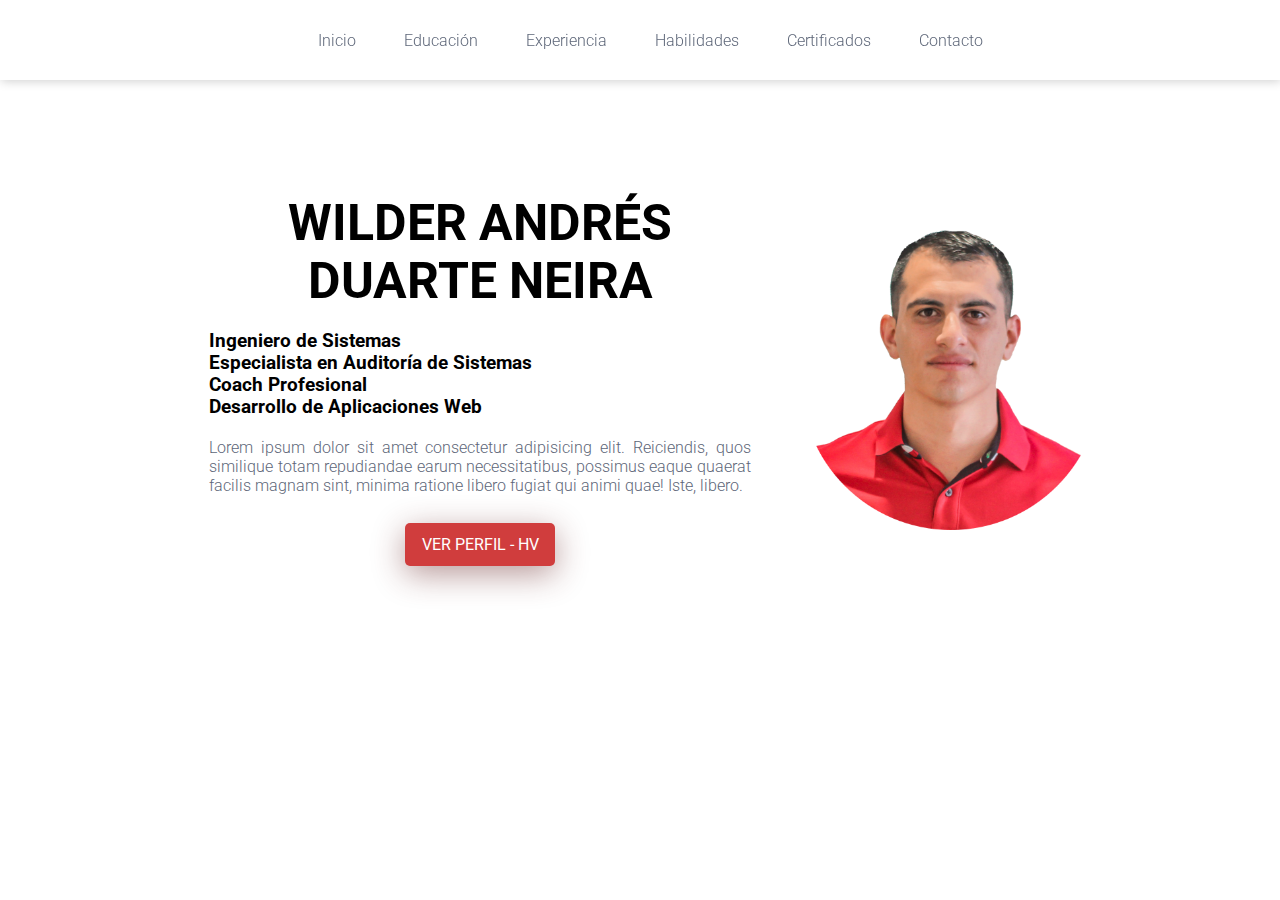
==== index.html @ 4ea181ac "load project" ====
<!DOCTYPE html>
<html lang="es">
<head>
    <meta charset="UTF-8">
    <meta name="viewport" content="width=device-width, initial-scale=1.0">
    <meta name="title" content="Hoja de Vida, Curriculum Vitae Wilder Duarte">
    <meta name="keyword" content="CV, HV, Hoja de Vida, Curriculum Vitae, Desarrollador, Ingeniero de Sistemas, Developer">
    <meta name="description" content="Sitio Web del curriculum de Wilder Duarte">
    <link rel="author" href="https://www.linkedin.com/in/wilder-duarte/">
    <link rel="icon" href="img/WilderDuarte.png" type="image/png">
    <link rel="stylesheet" href="css/style.css">
    <title>Wilder Duarte - Curriculum</title>
</head>
<body>
    <!-- MENÚ Y VISTA PRINCIPAL -->
    <header id="inicio">
        <nav>
            <section class="contenedor nav">
                <div class="enlaces-header">
                    <!-- a{Inicio}*6 -->
                    <a href="#inicio">Inicio</a>
                    <a href="#">Educación</a>
                    <a href="#">Experiencia</a>
                    <a href="#">Habilidades</a>
                    <a href="#">Certificados</a>
                    <a href="#">Contacto</a>
                </div>
                <div class="hamburguer"></div>
            </section>
        </nav>
        <div class="contenedor">
            <!-- section.contenido-header>section.textos-header+img -->
            <section class="contenido-header">
                <section class="textos-header">
                    <h1>WILDER ANDRÉS DUARTE NEIRA</h1>
                    <div class="titulospro">
                        <h3>Ingeniero de Sistemas</h3>
                        <h3>Especialista en Auditoría de Sistemas</h3>
                        <h3>Coach Profesional</h3>
                        <h3>Desarrollo de Aplicaciones Web</h3>
                    </div>
                    <!-- <p>lorem*1</p> -->
                    <p>Lorem ipsum dolor sit amet consectetur adipisicing elit. Reiciendis, quos similique totam repudiandae earum necessitatibus, possimus eaque quaerat facilis magnam sint, minima ratione libero fugiat qui animi quae! Iste, libero.</p>
                    <a href="document/Wilder Duarte - Perfil.pdf" target="_blank">Ver perfil - HV</a>
                </section>
                <img src="img/WilderDuarte.png" alt="Foto de perfil">
            </section>
        </div>
    </header>
</body>
</html>
---- css/style.css ----
@import url('https://fonts.googleapis.com/css2?family=Roboto:ital,wght@0,100;0,300;0,400;0,500;0,700;0,900;1,100;1,300;1,400;1,500;1,700;1,900&display=swap');

* {
    margin: 0;
    padding: 0;
    box-sizing: border-box;
}

body{
    font-family: 'Roboto', sans-serif;
}

h1{
    font-size: 50px;
}

.contenedor{
    width: 90%;
    max-width: 1400px;
    margin: auto;
    overflow: hidden;
}

/* ############## MENU DE NAVEGACIÓN ############## */

header::before{
    content: "";
    display: block;
    margin-bottom: 80px;
}

nav{
    width: 100%;
    height: 80px;
    background-color: #FFFFFF;
    border-bottom: 1px solid transparent;
    box-shadow: 1px 1px 10px 0 rgba(0,0,0,.2);
    position: fixed;
    top: 0;
    z-index: 100;
}

.nav{
    display: flex;
    height: 80px;
    width: 100%;
    align-items: center;
}

.enlaces-header{
    font-weight: 300;
    margin: auto;
}

.nav .enlaces-header a{
    color: #5d6678;
    text-decoration: none;
    margin-left: 20px;
    padding: 12px;
    border-radius: 10px;
}

.nav .enlaces-header a:hover{
    color: #fff;
    background-color: #d03d3d;
    border-color: #d03d3d;
    transition: all ease-in-out .6s;
}

.titulospro{
    text-align: left;
    margin: 20px 0;
}

.contenido-header{
    width: 80%;
    height: 600px;
    display: flex;
    justify-content: space-between;
    align-items: center;
    text-align: center;
    margin: 0 auto;
}

.contenido-header > img{
    width: 300px;
    height: 300px;
    margin-left: 50px;
    animation: ease-in animacion 0.5s;
}

@keyframes animacion{
    0%{
transform: scale(0);
    }
    100%{
transform: scale(1);
    }
}

.textos-header{
    margin: 0 0 0 30px;
}

.contenido-header p{
    font-weight: 300;
    margin-top: 14px;
    color: #5d6678;
    text-align: justify;
}

.contenido-header a{
    margin: 28px 0 0 0;
    width: 150px;
    display: inline-block;
    background: #d03d3d;
    text-align: center;
    color: #fff;
    padding: 12px 0;
    text-decoration: none;
    font-weight: 400;
    text-transform: uppercase;
    font-size: 16px;
    border-radius: 5px;
    box-shadow: 0 8px 32px rgba(97, 31, 31, 0.46);
}
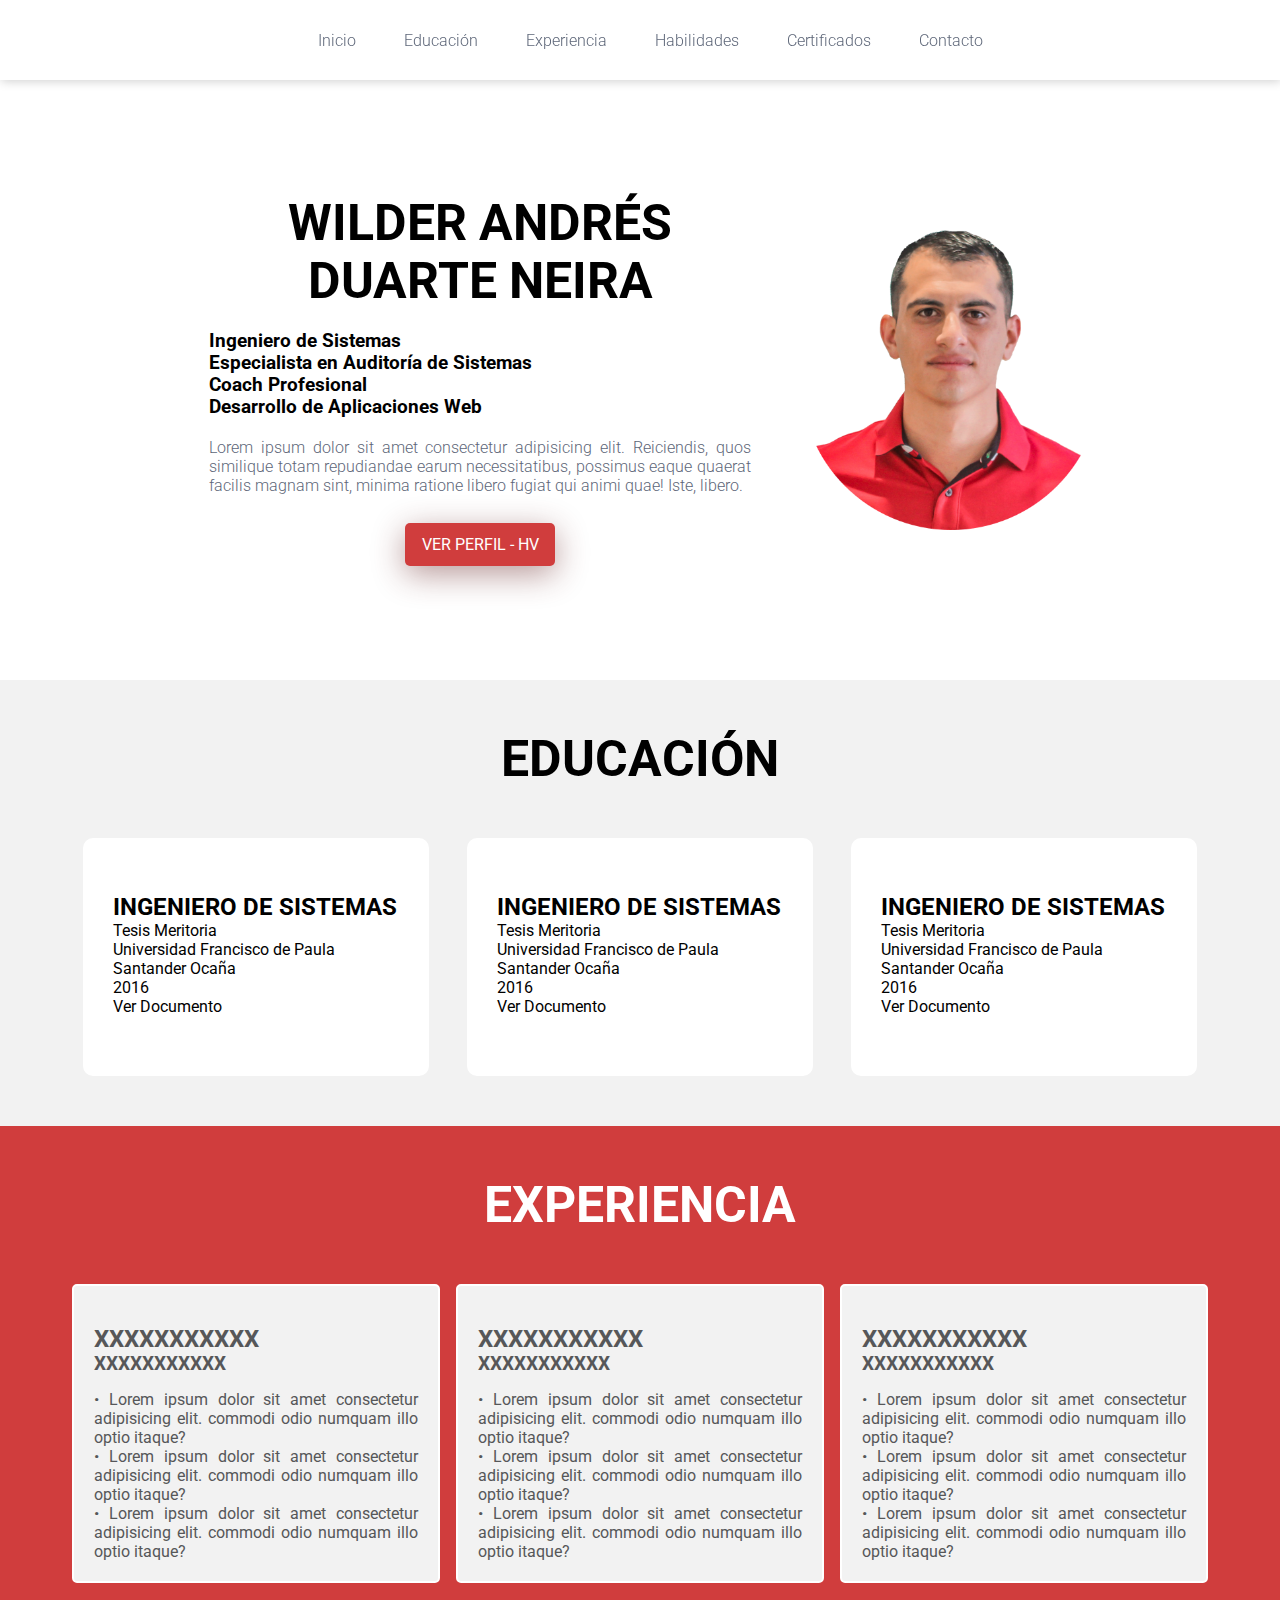
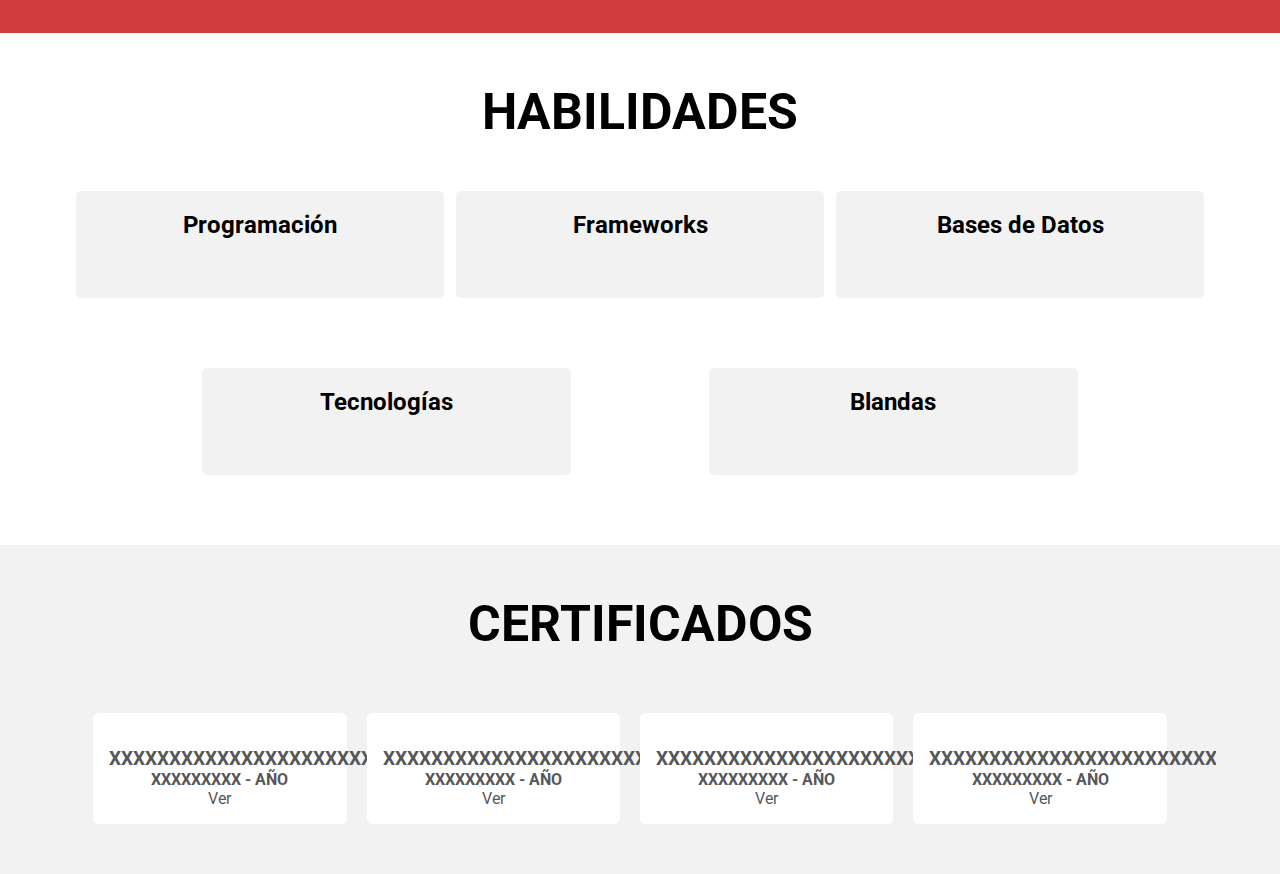
==== commit 4f6805e3: "fields for html and css, add sections differents" ====
--- a/index.html
+++ b/index.html
@@ -1,16 +1,19 @@
 <!DOCTYPE html>
 <html lang="es">
+
 <head>
     <meta charset="UTF-8">
     <meta name="viewport" content="width=device-width, initial-scale=1.0">
     <meta name="title" content="Hoja de Vida, Curriculum Vitae Wilder Duarte">
-    <meta name="keyword" content="CV, HV, Hoja de Vida, Curriculum Vitae, Desarrollador, Ingeniero de Sistemas, Developer">
+    <meta name="keyword"
+        content="CV, HV, Hoja de Vida, Curriculum Vitae, Desarrollador, Ingeniero de Sistemas, Developer">
     <meta name="description" content="Sitio Web del curriculum de Wilder Duarte">
     <link rel="author" href="https://www.linkedin.com/in/wilder-duarte/">
     <link rel="icon" href="img/WilderDuarte.png" type="image/png">
     <link rel="stylesheet" href="css/style.css">
     <title>Wilder Duarte - Curriculum</title>
 </head>
+
 <body>
     <!-- MENÚ Y VISTA PRINCIPAL -->
     <header id="inicio">
@@ -40,12 +43,171 @@
                         <h3>Desarrollo de Aplicaciones Web</h3>
                     </div>
                     <!-- <p>lorem*1</p> -->
-                    <p>Lorem ipsum dolor sit amet consectetur adipisicing elit. Reiciendis, quos similique totam repudiandae earum necessitatibus, possimus eaque quaerat facilis magnam sint, minima ratione libero fugiat qui animi quae! Iste, libero.</p>
+                    <p>Lorem ipsum dolor sit amet consectetur adipisicing elit. Reiciendis, quos similique totam
+                        repudiandae earum necessitatibus, possimus eaque quaerat facilis magnam sint, minima ratione
+                        libero fugiat qui animi quae! Iste, libero.</p>
                     <a href="document/Wilder Duarte - Perfil.pdf" target="_blank">Ver perfil - HV</a>
                 </section>
                 <img src="img/WilderDuarte.png" alt="Foto de perfil">
             </section>
         </div>
     </header>
+    <!-- SECTION EDUCATION -->
+    <section id="educacion" class="educacion">
+        <div class="contenedor">
+            <div class="content-educacion">
+                <div class="title">
+                    <h1>EDUCACIÓN</h1>
+                </div>
+                <div class="articulo">
+                    <i></i>
+                    <h3>Ingeniero de Sistemas</h3>
+                    <p>Tesis Meritoria</p>
+                    <p>Universidad Francisco de Paula Santander Ocaña</p>
+                    <p>2016</p>
+                    <a href="#" target="_blank">Ver Documento</a>
+                </div>
+                <div class="articulo">
+                    <i></i>
+                    <h3>Ingeniero de Sistemas</h3>
+                    <p>Tesis Meritoria</p>
+                    <p>Universidad Francisco de Paula Santander Ocaña</p>
+                    <p>2016</p>
+                    <a href="#" target="_blank">Ver Documento</a>
+                </div>
+                <div class="articulo">
+                    <i></i>
+                    <h3>Ingeniero de Sistemas</h3>
+                    <p>Tesis Meritoria</p>
+                    <p>Universidad Francisco de Paula Santander Ocaña</p>
+                    <p>2016</p>
+                    <a href="#" target="_blank">Ver Documento</a>
+                </div>
+            </div>
+        </div>
+    </section>
+    <!-- SECCIÓN EXPERIENCIA -->
+    <section class="experiencia" id="experiencia">
+        <div class="contenedor">
+            <div class="content-experience">
+                <div class="title">
+                    <h1>EXPERIENCIA</h1>
+                </div>
+                <div class="experience">
+                    <img src="" alt="">
+                    <h2>XXXXXXXXXXX</h2>
+                    <h3>XXXXXXXXXXX</h3>
+                    <p>• Lorem ipsum dolor sit amet consectetur adipisicing elit. commodi odio numquam illo optio
+                        itaque?</p>
+                    <p>• Lorem ipsum dolor sit amet consectetur adipisicing elit. commodi odio numquam illo optio
+                        itaque?</p>
+                    <p>• Lorem ipsum dolor sit amet consectetur adipisicing elit. commodi odio numquam illo optio
+                        itaque?</p>
+                </div>
+                <div class="experience">
+                    <img src="" alt="">
+                    <h2>XXXXXXXXXXX</h2>
+                    <h3>XXXXXXXXXXX</h3>
+                    <p>• Lorem ipsum dolor sit amet consectetur adipisicing elit. commodi odio numquam illo optio
+                        itaque?</p>
+                    <p>• Lorem ipsum dolor sit amet consectetur adipisicing elit. commodi odio numquam illo optio
+                        itaque?</p>
+                    <p>• Lorem ipsum dolor sit amet consectetur adipisicing elit. commodi odio numquam illo optio
+                        itaque?</p>
+                </div>
+                <div class="experience">
+                    <img src="" alt="">
+                    <h2>XXXXXXXXXXX</h2>
+                    <h3>XXXXXXXXXXX</h3>
+                    <p>• Lorem ipsum dolor sit amet consectetur adipisicing elit. commodi odio numquam illo optio
+                        itaque?</p>
+                    <p>• Lorem ipsum dolor sit amet consectetur adipisicing elit. commodi odio numquam illo optio
+                        itaque?</p>
+                    <p>• Lorem ipsum dolor sit amet consectetur adipisicing elit. commodi odio numquam illo optio
+                        itaque?</p>
+                </div>
+            </div>
+        </div>
+    </section>
+    <!-- SECCIÓN HABILIDADES -->
+    <section id="habilidades" class="habilidades">
+        <div class="contenedor">
+            <div class="title">
+                <h1>HABILIDADES</h1>
+            </div>
+            <div class="content-skills">
+                <div class="skills">
+                    <h2>Programación</h2>
+                    <img src="" alt="" title="" class="softskills">
+                    <img src="" alt="" title="" class="softskills">
+                    <img src="" alt="" title="" class="softskills">
+                    <img src="" alt="" title="" class="softskills">
+                </div>
+                <div class="skills">
+                    <h2>Frameworks</h2>
+                    <img src="" alt="" title="" class="softskills">
+                    <img src="" alt="" title="" class="softskills">
+                    <img src="" alt="" title="" class="softskills">
+                    <img src="" alt="" title="" class="softskills">
+                </div>
+                <div class="skills">
+                    <h2>Bases de Datos</h2>
+                    <img src="" alt="" title="" class="softskills">
+                    <img src="" alt="" title="" class="softskills">
+                    <img src="" alt="" title="" class="softskills">
+                    <img src="" alt="" title="" class="softskills">
+                </div>
+                <div class="skills">
+                    <h2>Tecnologías</h2>
+                    <img src="" alt="" title="" class="softskills">
+                    <img src="" alt="" title="" class="softskills">
+                    <img src="" alt="" title="" class="softskills">
+                    <img src="" alt="" title="" class="softskills">
+                </div>
+                <div class="skills">
+                    <h2>Blandas</h2>
+                    <img src="" alt="" title="" class="softskills">
+                    <img src="" alt="" title="" class="softskills">
+                    <img src="" alt="" title="" class="softskills">
+                    <img src="" alt="" title="" class="softskills">
+                </div>
+            </div>
+        </div>
+    </section>
+    <!-- SECCIÓN CERTIFICADOS -->
+    <section id="certificados" class="certificados">
+        <div class="contenedor">
+            <div class="title">
+                <h1>CERTIFICADOS</h1>
+            </div>
+            <div class="content-certificados">
+                <div class="certificate">
+                    <img src="" alt="">
+                    <h3>XXXXXXXXXXXXXXXXXXXXXXXX</h3>
+                    <h4>XXXXXXXXX - AÑO</h4>
+                    <a href="" target="_blank">Ver</a>
+                </div>
+                <div class="certificate">
+                    <img src="" alt="">
+                    <h3>XXXXXXXXXXXXXXXXXXXXXXXX</h3>
+                    <h4>XXXXXXXXX - AÑO</h4>
+                    <a href="" target="_blank">Ver</a>
+                </div>
+                <div class="certificate">
+                    <img src="" alt="">
+                    <h3>XXXXXXXXXXXXXXXXXXXXXXXX</h3>
+                    <h4>XXXXXXXXX - AÑO</h4>
+                    <a href="" target="_blank">Ver</a>
+                </div>
+                <div class="certificate">
+                    <img src="" alt="">
+                    <h3>XXXXXXXXXXXXXXXXXXXXXXXX</h3>
+                    <h4>XXXXXXXXX - AÑO</h4>
+                    <a href="" target="_blank">Ver</a>
+                </div>
+            </div>
+        </div>
+    </section>
 </body>
+
 </html>--- a/css/style.css
+++ b/css/style.css
@@ -126,3 +126,187 @@
 }
 
 
+/* ############# SECTION EDUCACIÓN ############# */
+.title{
+    margin-top: 50px;
+    display: block;
+    width: 100%;
+    text-align: center;
+}
+
+.educacion{
+    background-color: #f2f2f2;
+}
+
+.content-educacion{
+    display: flex;
+    flex-wrap: wrap;
+    margin-bottom: 50px;
+    justify-content: space-around;
+}
+
+.articulo{
+    width: 30%;
+    background-color: #fff;
+    margin-top: 50px;
+    border-radius: 10px;
+    padding: 45px 30px 60px 30px;
+    transition: all ease-in-out .5s;
+}
+
+.articulo:hover{
+    box-shadow: 0 4px 10px rgba(17, 29, 48, .26);
+    color: #fff;
+    background-color: #d03d3d;
+    transition: .5s;
+}
+
+.articulo > h3{
+    font-size: 24px;
+    margin-top: 10px;
+    text-transform: uppercase;
+}
+
+.articulo > a{
+    text-decoration: none;
+    color: #000;
+}
+
+.articulo > a:hover{
+    color: #fff;
+    transition: .5s;
+}
+/* ################################## EXPERIENCIA ################################## */
+.experiencia {
+    background-color: #d03d3d;
+    color: #fff;
+}
+
+.content-experience{
+    display: flex;
+    flex-wrap: wrap;
+    margin-bottom: 50px;
+    justify-content: space-around;
+}
+
+.experience {
+    width: 32%;
+    border: 2px solid #fff;
+    border-radius: 5px;
+    background-color: #f2f2f2;
+    color: #565759;
+    margin-top: 50px;
+    padding: 20px;
+}
+
+.experience:hover {
+    box-shadow: 0 4px 10px rgba(17, 29, 48, .26);
+}
+
+.experience img {
+    height: 70px;
+    width: auto;
+}
+
+.experience p {
+    text-align: justify;
+}
+
+.experience h3 {
+    margin-bottom: 15px;
+}
+
+
+/* ################################## SKILLS ################################## */
+.content-skills {
+    display: flex; 
+    flex-wrap: wrap; 
+    margin-top: 50px;
+    justify-content: space-evenly; 
+}
+.skills {
+    width: 32%;
+    margin-bottom: 70px;
+    transition: 0.5s;
+    text-align: center;
+    background-color: #f2f2f2;
+    padding: 20px;
+    border-radius: 5px;
+}
+
+.skills h2 {
+    margin-bottom: 20px;
+    color: black;     
+}
+
+.skills img {
+    width: auto;
+    height: 60px;
+    margin-top: 20px;
+    cursor: pointer;
+    margin: 0 5px;
+    padding: 5px;
+    color: #565759;
+}
+
+.skills img.softskills {
+    height: 68px;
+}
+
+.skills img:hover {
+    transition-duration: .7s;
+    transform: rotate(360deg);
+}
+
+.skills:hover {
+    box-shadow: 0 4px 10px rgba(17, 29, 48, .26);
+    color: #fff;
+    background: #d03d3d;
+    transition: .5s;
+}
+
+/* ################################## CERTIFICADOS ################################## */
+.certificados {
+    background: #f2f2f2;
+    /* padding: 0 100px; */
+}
+
+.content-certificados {
+    display: flex;
+    flex-wrap: wrap;
+    justify-content: center;
+    padding: 30px 0;
+}
+
+.certificate {
+    background-color: #fff;
+    border: 1px solid #fff;
+    border-radius: 5px;
+    width: 22%;
+    padding: 15px;
+    color: #565759;
+    margin: 30px 20px 20px 0;
+    text-align: center;
+}
+
+.certificate img {
+    height: 100px;
+    width: auto;
+    border-radius: 5px;
+}
+
+.certificate:hover {
+    box-shadow: 0 4px 10px rgba(17, 29, 48, .26);
+    color: #fff;
+    background: #d03d3d;
+    transition: .5s;    
+}
+
+.certificate a {
+    text-decoration: none;
+    color: #565759;
+}
+
+.certificate a:hover {
+    color: #fff;
+}